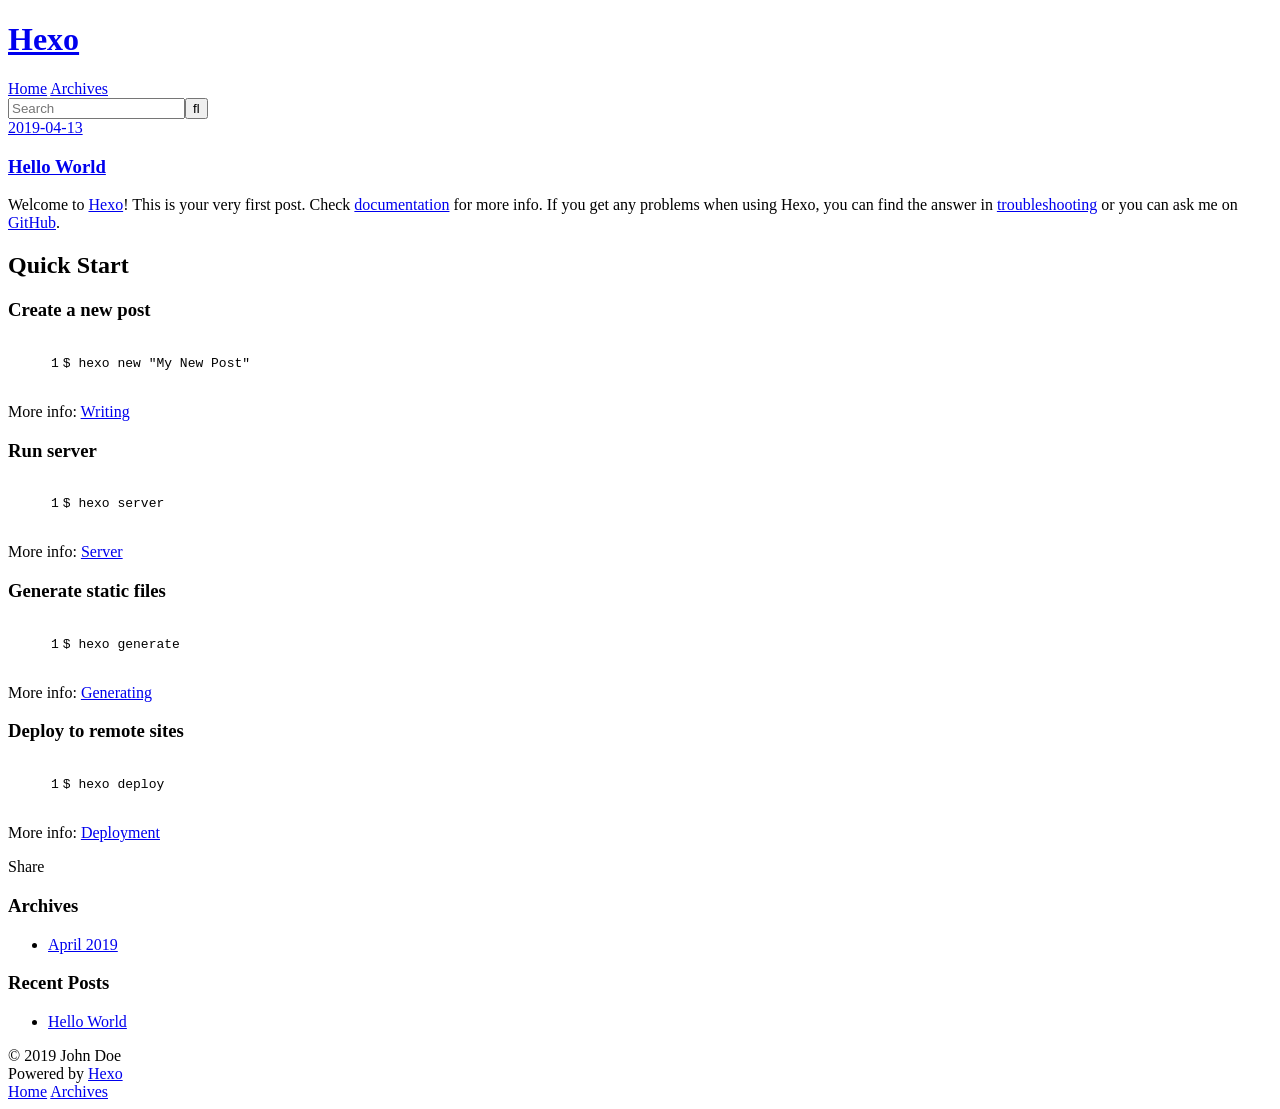
==== index.html @ 20c1badf "Site updated: 2019-04-13 21:34:54" ====
<!DOCTYPE html>
<html>
<head><meta name="generator" content="Hexo 3.8.0">
  <meta charset="utf-8">
  

  
  <title>Hexo</title>
  <meta name="viewport" content="width=device-width, initial-scale=1, maximum-scale=1">
  <meta property="og:type" content="website">
<meta property="og:title" content="Hexo">
<meta property="og:url" content="http://yoursite.com/index.html">
<meta property="og:site_name" content="Hexo">
<meta property="og:locale" content="default">
<meta name="twitter:card" content="summary">
<meta name="twitter:title" content="Hexo">
  
    <link rel="alternate" href="/atom.xml" title="Hexo" type="application/atom+xml">
  
  
    <link rel="icon" href="/favicon.png">
  
  
    <link href="//fonts.googleapis.com/css?family=Source+Code+Pro" rel="stylesheet" type="text/css">
  
  <link rel="stylesheet" href="/css/style.css">
</head>
</html>
<body>
  <div id="container">
    <div id="wrap">
      <header id="header">
  <div id="banner"></div>
  <div id="header-outer" class="outer">
    <div id="header-title" class="inner">
      <h1 id="logo-wrap">
        <a href="/" id="logo">Hexo</a>
      </h1>
      
    </div>
    <div id="header-inner" class="inner">
      <nav id="main-nav">
        <a id="main-nav-toggle" class="nav-icon"></a>
        
          <a class="main-nav-link" href="/">Home</a>
        
          <a class="main-nav-link" href="/archives">Archives</a>
        
      </nav>
      <nav id="sub-nav">
        
          <a id="nav-rss-link" class="nav-icon" href="/atom.xml" title="RSS Feed"></a>
        
        <a id="nav-search-btn" class="nav-icon" title="Search"></a>
      </nav>
      <div id="search-form-wrap">
        <form action="//google.com/search" method="get" accept-charset="UTF-8" class="search-form"><input type="search" name="q" class="search-form-input" placeholder="Search"><button type="submit" class="search-form-submit">&#xF002;</button><input type="hidden" name="sitesearch" value="http://yoursite.com"></form>
      </div>
    </div>
  </div>
</header>
      <div class="outer">
        <section id="main">
  
    <article id="post-hello-world" class="article article-type-post" itemscope itemprop="blogPost">
  <div class="article-meta">
    <a href="/2019/04/13/hello-world/" class="article-date">
  <time datetime="2019-04-13T13:15:54.197Z" itemprop="datePublished">2019-04-13</time>
</a>
    
  </div>
  <div class="article-inner">
    
    
      <header class="article-header">
        
  
    <h1 itemprop="name">
      <a class="article-title" href="/2019/04/13/hello-world/">Hello World</a>
    </h1>
  

      </header>
    
    <div class="article-entry" itemprop="articleBody">
      
        <p>Welcome to <a href="https://hexo.io/" target="_blank" rel="noopener">Hexo</a>! This is your very first post. Check <a href="https://hexo.io/docs/" target="_blank" rel="noopener">documentation</a> for more info. If you get any problems when using Hexo, you can find the answer in <a href="https://hexo.io/docs/troubleshooting.html" target="_blank" rel="noopener">troubleshooting</a> or you can ask me on <a href="https://github.com/hexojs/hexo/issues" target="_blank" rel="noopener">GitHub</a>.</p>
<h2 id="Quick-Start"><a href="#Quick-Start" class="headerlink" title="Quick Start"></a>Quick Start</h2><h3 id="Create-a-new-post"><a href="#Create-a-new-post" class="headerlink" title="Create a new post"></a>Create a new post</h3><figure class="highlight bash"><table><tr><td class="gutter"><pre><span class="line">1</span><br></pre></td><td class="code"><pre><span class="line">$ hexo new <span class="string">"My New Post"</span></span><br></pre></td></tr></table></figure>
<p>More info: <a href="https://hexo.io/docs/writing.html" target="_blank" rel="noopener">Writing</a></p>
<h3 id="Run-server"><a href="#Run-server" class="headerlink" title="Run server"></a>Run server</h3><figure class="highlight bash"><table><tr><td class="gutter"><pre><span class="line">1</span><br></pre></td><td class="code"><pre><span class="line">$ hexo server</span><br></pre></td></tr></table></figure>
<p>More info: <a href="https://hexo.io/docs/server.html" target="_blank" rel="noopener">Server</a></p>
<h3 id="Generate-static-files"><a href="#Generate-static-files" class="headerlink" title="Generate static files"></a>Generate static files</h3><figure class="highlight bash"><table><tr><td class="gutter"><pre><span class="line">1</span><br></pre></td><td class="code"><pre><span class="line">$ hexo generate</span><br></pre></td></tr></table></figure>
<p>More info: <a href="https://hexo.io/docs/generating.html" target="_blank" rel="noopener">Generating</a></p>
<h3 id="Deploy-to-remote-sites"><a href="#Deploy-to-remote-sites" class="headerlink" title="Deploy to remote sites"></a>Deploy to remote sites</h3><figure class="highlight bash"><table><tr><td class="gutter"><pre><span class="line">1</span><br></pre></td><td class="code"><pre><span class="line">$ hexo deploy</span><br></pre></td></tr></table></figure>
<p>More info: <a href="https://hexo.io/docs/deployment.html" target="_blank" rel="noopener">Deployment</a></p>

      
    </div>
    <footer class="article-footer">
      <a data-url="http://yoursite.com/2019/04/13/hello-world/" data-id="cjufj4k6a00005ovw4llmoj4f" class="article-share-link">Share</a>
      
      
    </footer>
  </div>
  
</article>


  


</section>
        
          <aside id="sidebar">
  
    

  
    

  
    
  
    
  <div class="widget-wrap">
    <h3 class="widget-title">Archives</h3>
    <div class="widget">
      <ul class="archive-list"><li class="archive-list-item"><a class="archive-list-link" href="/archives/2019/04/">April 2019</a></li></ul>
    </div>
  </div>


  
    
  <div class="widget-wrap">
    <h3 class="widget-title">Recent Posts</h3>
    <div class="widget">
      <ul>
        
          <li>
            <a href="/2019/04/13/hello-world/">Hello World</a>
          </li>
        
      </ul>
    </div>
  </div>

  
</aside>
        
      </div>
      <footer id="footer">
  
  <div class="outer">
    <div id="footer-info" class="inner">
      &copy; 2019 John Doe<br>
      Powered by <a href="http://hexo.io/" target="_blank">Hexo</a>
    </div>
  </div>
</footer>
    </div>
    <nav id="mobile-nav">
  
    <a href="/" class="mobile-nav-link">Home</a>
  
    <a href="/archives" class="mobile-nav-link">Archives</a>
  
</nav>
    

<script src="//ajax.googleapis.com/ajax/libs/jquery/2.0.3/jquery.min.js"></script>


  <link rel="stylesheet" href="/fancybox/jquery.fancybox.css">
  <script src="/fancybox/jquery.fancybox.pack.js"></script>


<script src="/js/script.js"></script>



  </div>
</body>
</html>
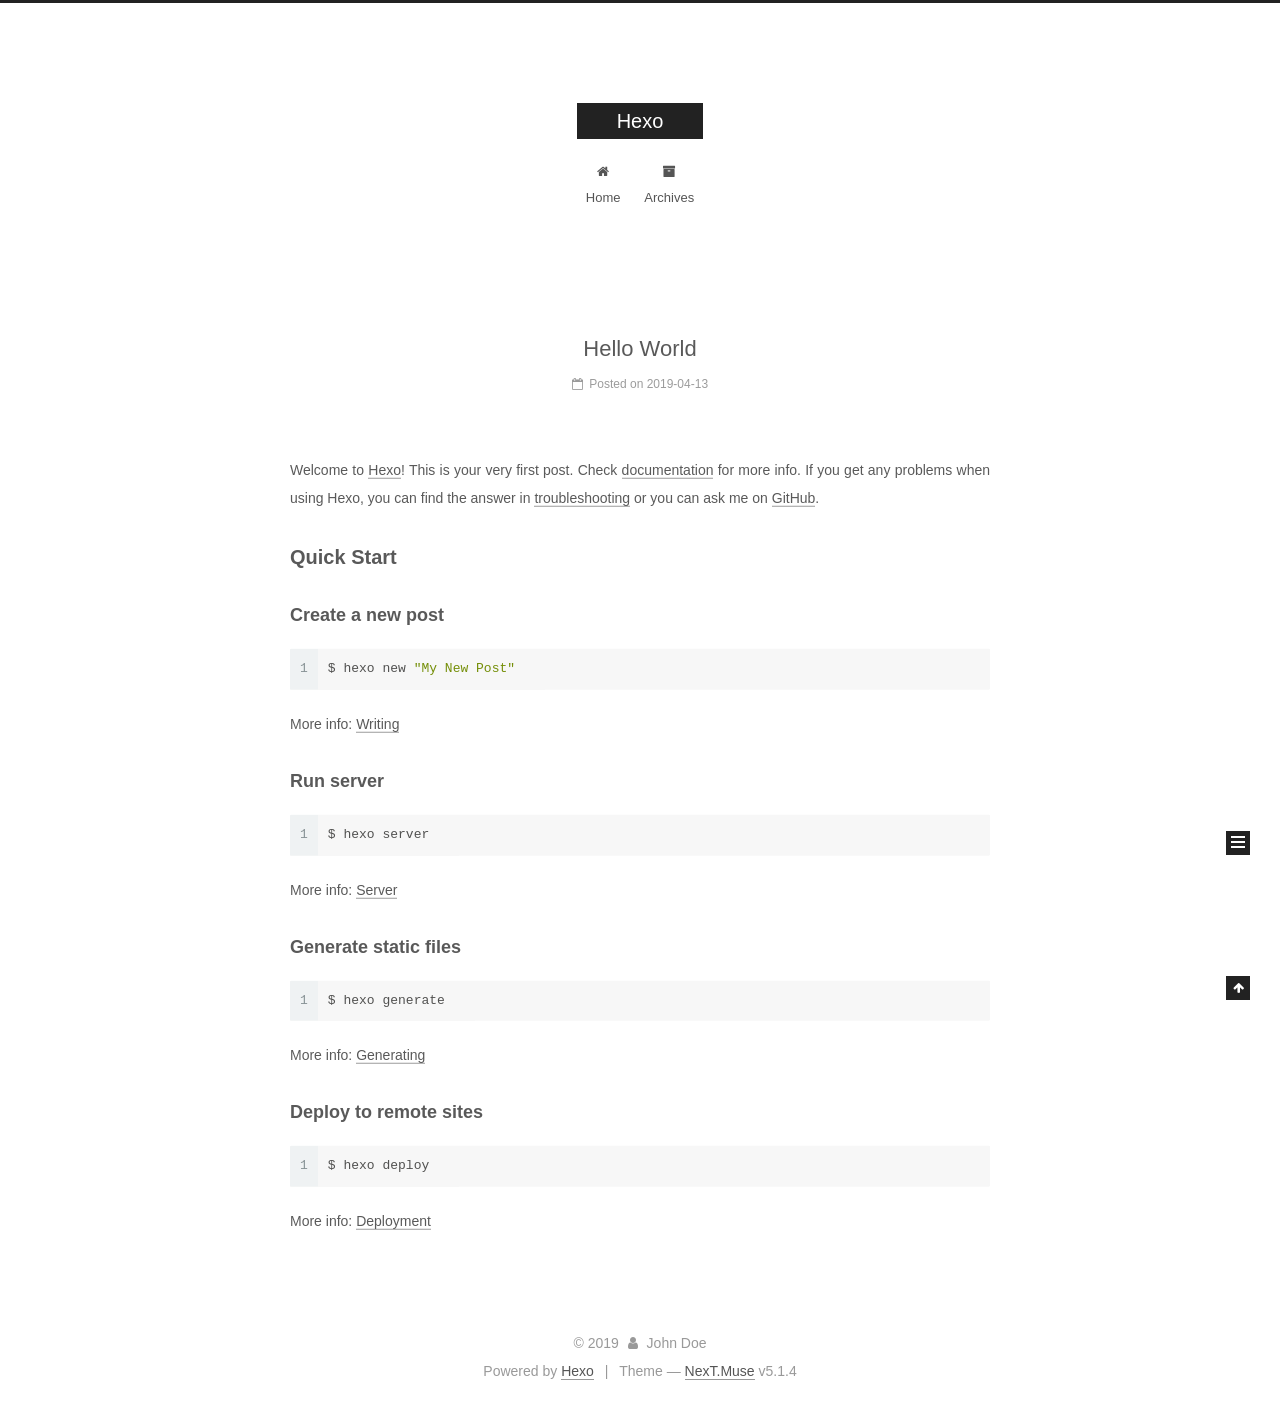
==== commit ab063e7c: "Site updated: 2019-04-13 21:38:42" ====
--- a/index.html
+++ b/index.html
@@ -1,90 +1,306 @@
 <!DOCTYPE html>
-<html>
+
+
+
+  
+
+
+<html class="theme-next muse use-motion" lang>
 <head><meta name="generator" content="Hexo 3.8.0">
-  <meta charset="utf-8">
-  
-
-  
-  <title>Hexo</title>
-  <meta name="viewport" content="width=device-width, initial-scale=1, maximum-scale=1">
-  <meta property="og:type" content="website">
+  <meta charset="UTF-8">
+<meta http-equiv="X-UA-Compatible" content="IE=edge">
+<meta name="viewport" content="width=device-width, initial-scale=1, maximum-scale=1">
+<meta name="theme-color" content="#222">
+
+
+
+
+
+
+
+
+
+<meta http-equiv="Cache-Control" content="no-transform">
+<meta http-equiv="Cache-Control" content="no-siteapp">
+
+
+
+
+
+
+
+
+
+
+
+
+
+
+
+
+  
+  
+  <link href="/lib/fancybox/source/jquery.fancybox.css?v=2.1.5" rel="stylesheet" type="text/css">
+
+
+
+
+
+
+
+<link href="/lib/font-awesome/css/font-awesome.min.css?v=4.6.2" rel="stylesheet" type="text/css">
+
+<link href="/css/main.css?v=5.1.4" rel="stylesheet" type="text/css">
+
+
+  <link rel="apple-touch-icon" sizes="180x180" href="/images/apple-touch-icon-next.png?v=5.1.4">
+
+
+  <link rel="icon" type="image/png" sizes="32x32" href="/images/favicon-32x32-next.png?v=5.1.4">
+
+
+  <link rel="icon" type="image/png" sizes="16x16" href="/images/favicon-16x16-next.png?v=5.1.4">
+
+
+  <link rel="mask-icon" href="/images/logo.svg?v=5.1.4" color="#222">
+
+
+
+
+
+  <meta name="keywords" content="Hexo, NexT">
+
+
+
+
+
+
+
+
+
+
+<meta property="og:type" content="website">
 <meta property="og:title" content="Hexo">
 <meta property="og:url" content="http://yoursite.com/index.html">
 <meta property="og:site_name" content="Hexo">
 <meta property="og:locale" content="default">
 <meta name="twitter:card" content="summary">
 <meta name="twitter:title" content="Hexo">
-  
-    <link rel="alternate" href="/atom.xml" title="Hexo" type="application/atom+xml">
-  
-  
-    <link rel="icon" href="/favicon.png">
-  
-  
-    <link href="//fonts.googleapis.com/css?family=Source+Code+Pro" rel="stylesheet" type="text/css">
-  
-  <link rel="stylesheet" href="/css/style.css">
+
+
+
+<script type="text/javascript" id="hexo.configurations">
+  var NexT = window.NexT || {};
+  var CONFIG = {
+    root: '/',
+    scheme: 'Muse',
+    version: '5.1.4',
+    sidebar: {"position":"left","display":"post","offset":12,"b2t":false,"scrollpercent":false,"onmobile":false},
+    fancybox: true,
+    tabs: true,
+    motion: {"enable":true,"async":false,"transition":{"post_block":"fadeIn","post_header":"slideDownIn","post_body":"slideDownIn","coll_header":"slideLeftIn","sidebar":"slideUpIn"}},
+    duoshuo: {
+      userId: '0',
+      author: 'Author'
+    },
+    algolia: {
+      applicationID: '',
+      apiKey: '',
+      indexName: '',
+      hits: {"per_page":10},
+      labels: {"input_placeholder":"Search for Posts","hits_empty":"We didn't find any results for the search: ${query}","hits_stats":"${hits} results found in ${time} ms"}
+    }
+  };
+</script>
+
+
+
+  <link rel="canonical" href="http://yoursite.com/">
+
+
+
+
+
+  <title>Hexo</title>
+  
+
+
+
+
+
+
+
+
 </head>
-</html>
-<body>
-  <div id="container">
-    <div id="wrap">
-      <header id="header">
-  <div id="banner"></div>
-  <div id="header-outer" class="outer">
-    <div id="header-title" class="inner">
-      <h1 id="logo-wrap">
-        <a href="/" id="logo">Hexo</a>
-      </h1>
-      
+
+<body itemscope itemtype="http://schema.org/WebPage" lang="default">
+
+  
+  
+    
+  
+
+  <div class="container sidebar-position-left 
+  page-home">
+    <div class="headband"></div>
+
+    <header id="header" class="header" itemscope itemtype="http://schema.org/WPHeader">
+      <div class="header-inner"><div class="site-brand-wrapper">
+  <div class="site-meta ">
+    
+
+    <div class="custom-logo-site-title">
+      <a href="/" class="brand" rel="start">
+        <span class="logo-line-before"><i></i></span>
+        <span class="site-title">Hexo</span>
+        <span class="logo-line-after"><i></i></span>
+      </a>
     </div>
-    <div id="header-inner" class="inner">
-      <nav id="main-nav">
-        <a id="main-nav-toggle" class="nav-icon"></a>
-        
-          <a class="main-nav-link" href="/">Home</a>
-        
-          <a class="main-nav-link" href="/archives">Archives</a>
-        
-      </nav>
-      <nav id="sub-nav">
-        
-          <a id="nav-rss-link" class="nav-icon" href="/atom.xml" title="RSS Feed"></a>
-        
-        <a id="nav-search-btn" class="nav-icon" title="Search"></a>
-      </nav>
-      <div id="search-form-wrap">
-        <form action="//google.com/search" method="get" accept-charset="UTF-8" class="search-form"><input type="search" name="q" class="search-form-input" placeholder="Search"><button type="submit" class="search-form-submit">&#xF002;</button><input type="hidden" name="sitesearch" value="http://yoursite.com"></form>
-      </div>
-    </div>
+      
+        <p class="site-subtitle"></p>
+      
   </div>
-</header>
-      <div class="outer">
-        <section id="main">
-  
-    <article id="post-hello-world" class="article article-type-post" itemscope itemprop="blogPost">
-  <div class="article-meta">
-    <a href="/2019/04/13/hello-world/" class="article-date">
-  <time datetime="2019-04-13T13:15:54.197Z" itemprop="datePublished">2019-04-13</time>
-</a>
-    
+
+  <div class="site-nav-toggle">
+    <button>
+      <span class="btn-bar"></span>
+      <span class="btn-bar"></span>
+      <span class="btn-bar"></span>
+    </button>
   </div>
-  <div class="article-inner">
-    
-    
-      <header class="article-header">
-        
-  
-    <h1 itemprop="name">
-      <a class="article-title" href="/2019/04/13/hello-world/">Hello World</a>
-    </h1>
-  
-
+</div>
+
+<nav class="site-nav">
+  
+
+  
+    <ul id="menu" class="menu">
+      
+        
+        <li class="menu-item menu-item-home">
+          <a href="/" rel="section">
+            
+              <i class="menu-item-icon fa fa-fw fa-home"></i> <br>
+            
+            Home
+          </a>
+        </li>
+      
+        
+        <li class="menu-item menu-item-archives">
+          <a href="/archives/" rel="section">
+            
+              <i class="menu-item-icon fa fa-fw fa-archive"></i> <br>
+            
+            Archives
+          </a>
+        </li>
+      
+
+      
+    </ul>
+  
+
+  
+</nav>
+
+
+
+ </div>
+    </header>
+
+    <main id="main" class="main">
+      <div class="main-inner">
+        <div class="content-wrap">
+          <div id="content" class="content">
+            
+  <section id="posts" class="posts-expand">
+    
+      
+
+  
+
+  
+  
+  
+
+  <article class="post post-type-normal" itemscope itemtype="http://schema.org/Article">
+  
+  
+  
+  <div class="post-block">
+    <link itemprop="mainEntityOfPage" href="http://yoursite.com/2019/04/13/hello-world/">
+
+    <span hidden itemprop="author" itemscope itemtype="http://schema.org/Person">
+      <meta itemprop="name" content="John Doe">
+      <meta itemprop="description" content>
+      <meta itemprop="image" content="/images/avatar.gif">
+    </span>
+
+    <span hidden itemprop="publisher" itemscope itemtype="http://schema.org/Organization">
+      <meta itemprop="name" content="Hexo">
+    </span>
+
+    
+      <header class="post-header">
+
+        
+        
+          <h1 class="post-title" itemprop="name headline">
+                
+                <a class="post-title-link" href="/2019/04/13/hello-world/" itemprop="url">Hello World</a></h1>
+        
+
+        <div class="post-meta">
+          <span class="post-time">
+            
+              <span class="post-meta-item-icon">
+                <i class="fa fa-calendar-o"></i>
+              </span>
+              
+                <span class="post-meta-item-text">Posted on</span>
+              
+              <time title="Post created" itemprop="dateCreated datePublished" datetime="2019-04-13T21:15:54+08:00">
+                2019-04-13
+              </time>
+            
+
+            
+
+            
+          </span>
+
+          
+
+          
+            
+          
+
+          
+          
+
+          
+
+          
+
+          
+
+        </div>
       </header>
     
-    <div class="article-entry" itemprop="articleBody">
-      
-        <p>Welcome to <a href="https://hexo.io/" target="_blank" rel="noopener">Hexo</a>! This is your very first post. Check <a href="https://hexo.io/docs/" target="_blank" rel="noopener">documentation</a> for more info. If you get any problems when using Hexo, you can find the answer in <a href="https://hexo.io/docs/troubleshooting.html" target="_blank" rel="noopener">troubleshooting</a> or you can ask me on <a href="https://github.com/hexojs/hexo/issues" target="_blank" rel="noopener">GitHub</a>.</p>
+
+    
+    
+    
+    <div class="post-body" itemprop="articleBody">
+
+      
+      
+
+      
+        
+          
+            <p>Welcome to <a href="https://hexo.io/" target="_blank" rel="noopener">Hexo</a>! This is your very first post. Check <a href="https://hexo.io/docs/" target="_blank" rel="noopener">documentation</a> for more info. If you get any problems when using Hexo, you can find the answer in <a href="https://hexo.io/docs/troubleshooting.html" target="_blank" rel="noopener">troubleshooting</a> or you can ask me on <a href="https://github.com/hexojs/hexo/issues" target="_blank" rel="noopener">GitHub</a>.</p>
 <h2 id="Quick-Start"><a href="#Quick-Start" class="headerlink" title="Quick Start"></a>Quick Start</h2><h3 id="Create-a-new-post"><a href="#Create-a-new-post" class="headerlink" title="Create a new post"></a>Create a new post</h3><figure class="highlight bash"><table><tr><td class="gutter"><pre><span class="line">1</span><br></pre></td><td class="code"><pre><span class="line">$ hexo new <span class="string">"My New Post"</span></span><br></pre></td></tr></table></figure>
 <p>More info: <a href="https://hexo.io/docs/writing.html" target="_blank" rel="noopener">Writing</a></p>
 <h3 id="Run-server"><a href="#Run-server" class="headerlink" title="Run server"></a>Run server</h3><figure class="highlight bash"><table><tr><td class="gutter"><pre><span class="line">1</span><br></pre></td><td class="code"><pre><span class="line">$ hexo server</span><br></pre></td></tr></table></figure>
@@ -94,91 +310,307 @@
 <h3 id="Deploy-to-remote-sites"><a href="#Deploy-to-remote-sites" class="headerlink" title="Deploy to remote sites"></a>Deploy to remote sites</h3><figure class="highlight bash"><table><tr><td class="gutter"><pre><span class="line">1</span><br></pre></td><td class="code"><pre><span class="line">$ hexo deploy</span><br></pre></td></tr></table></figure>
 <p>More info: <a href="https://hexo.io/docs/deployment.html" target="_blank" rel="noopener">Deployment</a></p>
 
+          
+        
       
     </div>
-    <footer class="article-footer">
-      <a data-url="http://yoursite.com/2019/04/13/hello-world/" data-id="cjufj4k6a00005ovw4llmoj4f" class="article-share-link">Share</a>
-      
+    
+    
+    
+
+    
+
+    
+
+    
+
+    <footer class="post-footer">
+      
+
+      
+
+      
+
+      
+      
+        <div class="post-eof"></div>
       
     </footer>
   </div>
   
-</article>
-
-
-  
-
-
-</section>
-        
-          <aside id="sidebar">
-  
-    
-
-  
-    
-
-  
-    
-  
-    
-  <div class="widget-wrap">
-    <h3 class="widget-title">Archives</h3>
-    <div class="widget">
-      <ul class="archive-list"><li class="archive-list-item"><a class="archive-list-link" href="/archives/2019/04/">April 2019</a></li></ul>
+  
+  
+  </article>
+
+
+    
+  </section>
+
+  
+
+
+          </div>
+          
+
+
+          
+
+        </div>
+        
+          
+  
+  <div class="sidebar-toggle">
+    <div class="sidebar-toggle-line-wrap">
+      <span class="sidebar-toggle-line sidebar-toggle-line-first"></span>
+      <span class="sidebar-toggle-line sidebar-toggle-line-middle"></span>
+      <span class="sidebar-toggle-line sidebar-toggle-line-last"></span>
     </div>
   </div>
 
-
-  
-    
-  <div class="widget-wrap">
-    <h3 class="widget-title">Recent Posts</h3>
-    <div class="widget">
-      <ul>
-        
-          <li>
-            <a href="/2019/04/13/hello-world/">Hello World</a>
-          </li>
-        
-      </ul>
+  <aside id="sidebar" class="sidebar">
+    
+    <div class="sidebar-inner">
+
+      
+
+      
+
+      <section class="site-overview-wrap sidebar-panel sidebar-panel-active">
+        <div class="site-overview">
+          <div class="site-author motion-element" itemprop="author" itemscope itemtype="http://schema.org/Person">
+            
+              <p class="site-author-name" itemprop="name">John Doe</p>
+              <p class="site-description motion-element" itemprop="description"></p>
+          </div>
+
+          <nav class="site-state motion-element">
+
+            
+              <div class="site-state-item site-state-posts">
+              
+                <a href="/archives/">
+              
+                  <span class="site-state-item-count">1</span>
+                  <span class="site-state-item-name">posts</span>
+                </a>
+              </div>
+            
+
+            
+
+            
+
+          </nav>
+
+          
+
+          
+
+          
+          
+
+          
+          
+
+          
+
+        </div>
+      </section>
+
+      
+
+      
+
     </div>
+  </aside>
+
+
+        
+      </div>
+    </main>
+
+    <footer id="footer" class="footer">
+      <div class="footer-inner">
+        <div class="copyright">&copy; <span itemprop="copyrightYear">2019</span>
+  <span class="with-love">
+    <i class="fa fa-user"></i>
+  </span>
+  <span class="author" itemprop="copyrightHolder">John Doe</span>
+
+  
+</div>
+
+
+  <div class="powered-by">Powered by <a class="theme-link" target="_blank" href="https://hexo.io">Hexo</a></div>
+
+
+
+  <span class="post-meta-divider">|</span>
+
+
+
+  <div class="theme-info">Theme &mdash; <a class="theme-link" target="_blank" href="https://github.com/iissnan/hexo-theme-next">NexT.Muse</a> v5.1.4</div>
+
+
+
+
+        
+
+
+
+
+
+
+
+        
+      </div>
+    </footer>
+
+    
+      <div class="back-to-top">
+        <i class="fa fa-arrow-up"></i>
+        
+      </div>
+    
+
+    
+
   </div>
 
   
-</aside>
-        
-      </div>
-      <footer id="footer">
-  
-  <div class="outer">
-    <div id="footer-info" class="inner">
-      &copy; 2019 John Doe<br>
-      Powered by <a href="http://hexo.io/" target="_blank">Hexo</a>
-    </div>
-  </div>
-</footer>
-    </div>
-    <nav id="mobile-nav">
-  
-    <a href="/" class="mobile-nav-link">Home</a>
-  
-    <a href="/archives" class="mobile-nav-link">Archives</a>
-  
-</nav>
-    
-
-<script src="//ajax.googleapis.com/ajax/libs/jquery/2.0.3/jquery.min.js"></script>
-
-
-  <link rel="stylesheet" href="/fancybox/jquery.fancybox.css">
-  <script src="/fancybox/jquery.fancybox.pack.js"></script>
-
-
-<script src="/js/script.js"></script>
-
-
-
-  </div>
+
+<script type="text/javascript">
+  if (Object.prototype.toString.call(window.Promise) !== '[object Function]') {
+    window.Promise = null;
+  }
+</script>
+
+
+
+
+
+
+
+
+
+  
+
+
+
+
+
+
+
+
+
+
+
+
+  
+  
+    <script type="text/javascript" src="/lib/jquery/index.js?v=2.1.3"></script>
+  
+
+  
+  
+    <script type="text/javascript" src="/lib/fastclick/lib/fastclick.min.js?v=1.0.6"></script>
+  
+
+  
+  
+    <script type="text/javascript" src="/lib/jquery_lazyload/jquery.lazyload.js?v=1.9.7"></script>
+  
+
+  
+  
+    <script type="text/javascript" src="/lib/velocity/velocity.min.js?v=1.2.1"></script>
+  
+
+  
+  
+    <script type="text/javascript" src="/lib/velocity/velocity.ui.min.js?v=1.2.1"></script>
+  
+
+  
+  
+    <script type="text/javascript" src="/lib/fancybox/source/jquery.fancybox.pack.js?v=2.1.5"></script>
+  
+
+
+  
+
+
+  <script type="text/javascript" src="/js/src/utils.js?v=5.1.4"></script>
+
+  <script type="text/javascript" src="/js/src/motion.js?v=5.1.4"></script>
+
+
+
+  
+  
+
+  
+
+  
+
+
+  <script type="text/javascript" src="/js/src/bootstrap.js?v=5.1.4"></script>
+
+
+
+  
+
+
+  
+
+
+
+
+	
+
+
+
+
+
+  
+
+
+
+
+
+  
+
+
+
+
+
+
+
+
+
+
+
+
+  
+
+
+
+
+
+  
+
+  
+
+  
+
+  
+  
+
+  
+
+  
+
+  
+
 </body>
-</html>+</html>
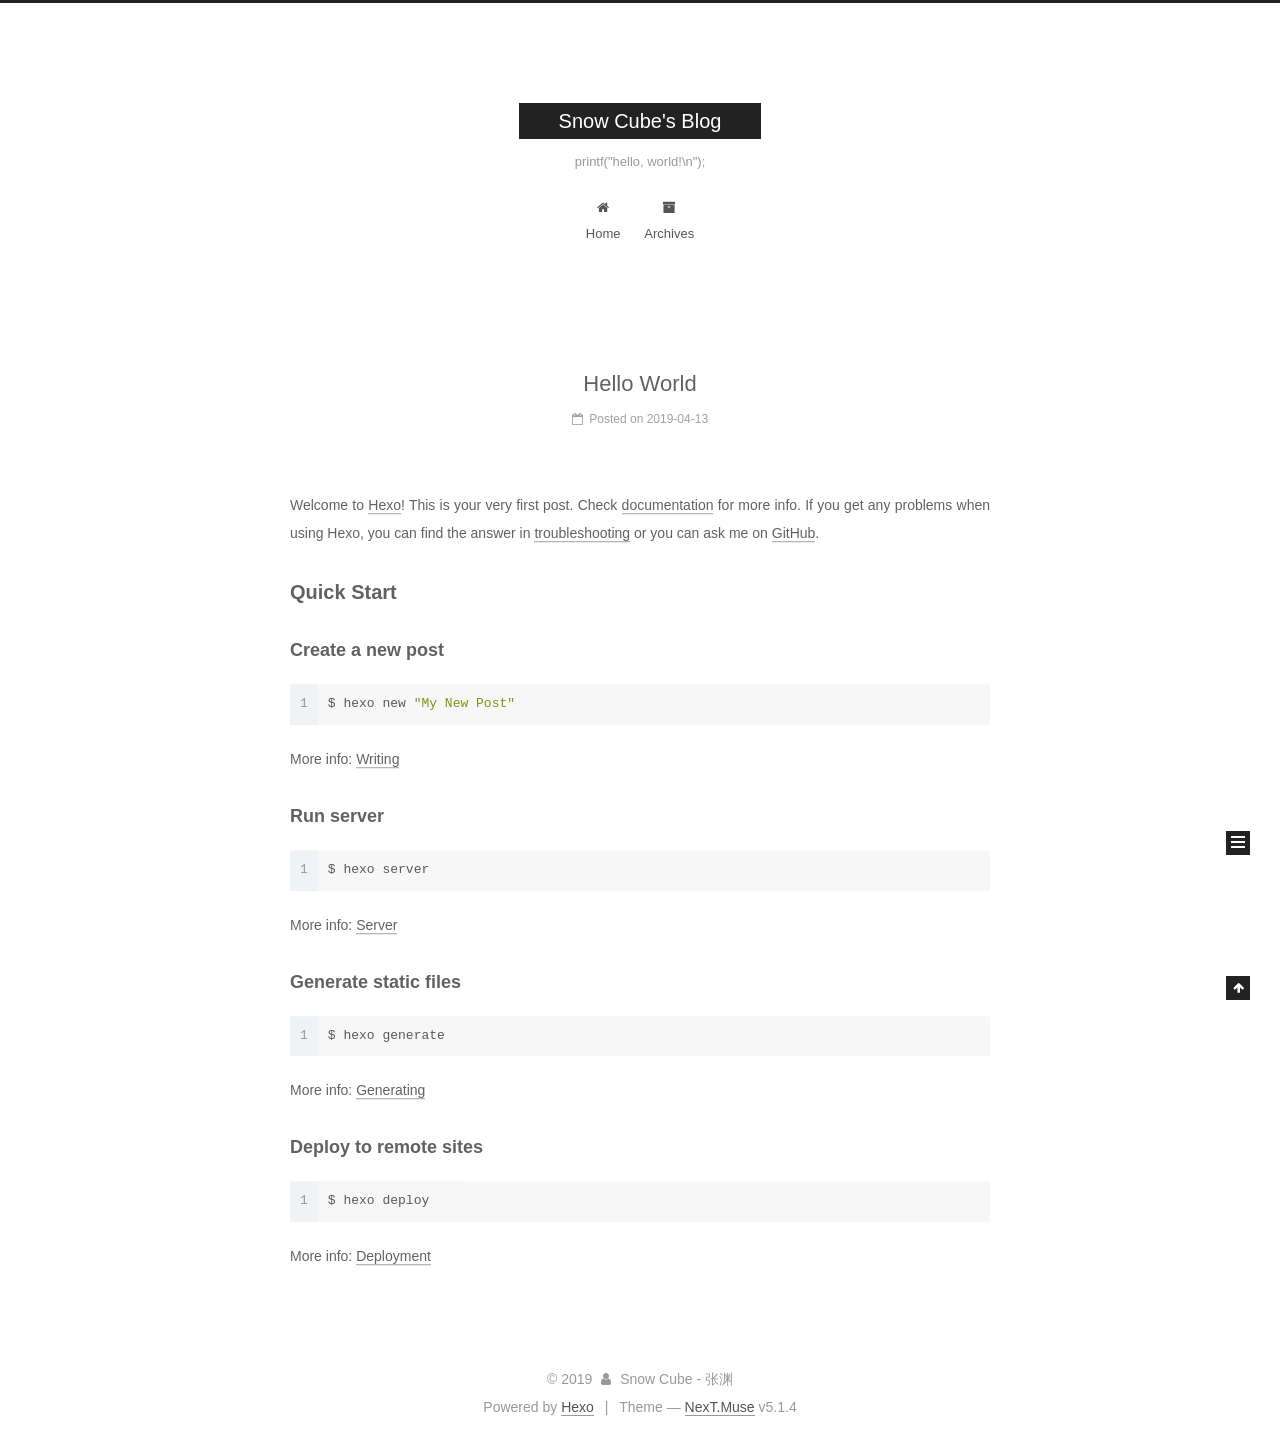
==== commit 91c5963a: "Site updated: 2019-04-13 21:48:13" ====
--- a/index.html
+++ b/index.html
@@ -5,7 +5,7 @@
   
 
 
-<html class="theme-next muse use-motion" lang>
+<html class="theme-next muse use-motion" lang="zh-CN">
 <head><meta name="generator" content="Hexo 3.8.0">
   <meta charset="UTF-8">
 <meta http-equiv="X-UA-Compatible" content="IE=edge">
@@ -79,13 +79,16 @@
 
 
 
+<meta name="description" content="这个人很懒，什么都没有留下！！">
 <meta property="og:type" content="website">
-<meta property="og:title" content="Hexo">
+<meta property="og:title" content="Snow Cube&#39;s Blog">
 <meta property="og:url" content="http://yoursite.com/index.html">
-<meta property="og:site_name" content="Hexo">
-<meta property="og:locale" content="default">
+<meta property="og:site_name" content="Snow Cube&#39;s Blog">
+<meta property="og:description" content="这个人很懒，什么都没有留下！！">
+<meta property="og:locale" content="zh-CN">
 <meta name="twitter:card" content="summary">
-<meta name="twitter:title" content="Hexo">
+<meta name="twitter:title" content="Snow Cube&#39;s Blog">
+<meta name="twitter:description" content="这个人很懒，什么都没有留下！！">
 
 
 
@@ -121,7 +124,7 @@
 
 
 
-  <title>Hexo</title>
+  <title>Snow Cube's Blog</title>
   
 
 
@@ -133,7 +136,7 @@
 
 </head>
 
-<body itemscope itemtype="http://schema.org/WebPage" lang="default">
+<body itemscope itemtype="http://schema.org/WebPage" lang="zh-CN">
 
   
   
@@ -152,12 +155,12 @@
     <div class="custom-logo-site-title">
       <a href="/" class="brand" rel="start">
         <span class="logo-line-before"><i></i></span>
-        <span class="site-title">Hexo</span>
+        <span class="site-title">Snow Cube's Blog</span>
         <span class="logo-line-after"><i></i></span>
       </a>
     </div>
       
-        <p class="site-subtitle"></p>
+        <p class="site-subtitle">printf("hello, world!\n");</p>
       
   </div>
 
@@ -232,13 +235,13 @@
     <link itemprop="mainEntityOfPage" href="http://yoursite.com/2019/04/13/hello-world/">
 
     <span hidden itemprop="author" itemscope itemtype="http://schema.org/Person">
-      <meta itemprop="name" content="John Doe">
+      <meta itemprop="name" content="Snow Cube - 张渊">
       <meta itemprop="description" content>
       <meta itemprop="image" content="/images/avatar.gif">
     </span>
 
     <span hidden itemprop="publisher" itemscope itemtype="http://schema.org/Organization">
-      <meta itemprop="name" content="Hexo">
+      <meta itemprop="name" content="Snow Cube's Blog">
     </span>
 
     
@@ -379,8 +382,8 @@
         <div class="site-overview">
           <div class="site-author motion-element" itemprop="author" itemscope itemtype="http://schema.org/Person">
             
-              <p class="site-author-name" itemprop="name">John Doe</p>
-              <p class="site-description motion-element" itemprop="description"></p>
+              <p class="site-author-name" itemprop="name">Snow Cube - 张渊</p>
+              <p class="site-description motion-element" itemprop="description">这个人很懒，什么都没有留下！！</p>
           </div>
 
           <nav class="site-state motion-element">
@@ -435,7 +438,7 @@
   <span class="with-love">
     <i class="fa fa-user"></i>
   </span>
-  <span class="author" itemprop="copyrightHolder">John Doe</span>
+  <span class="author" itemprop="copyrightHolder">Snow Cube - 张渊</span>
 
   
 </div>
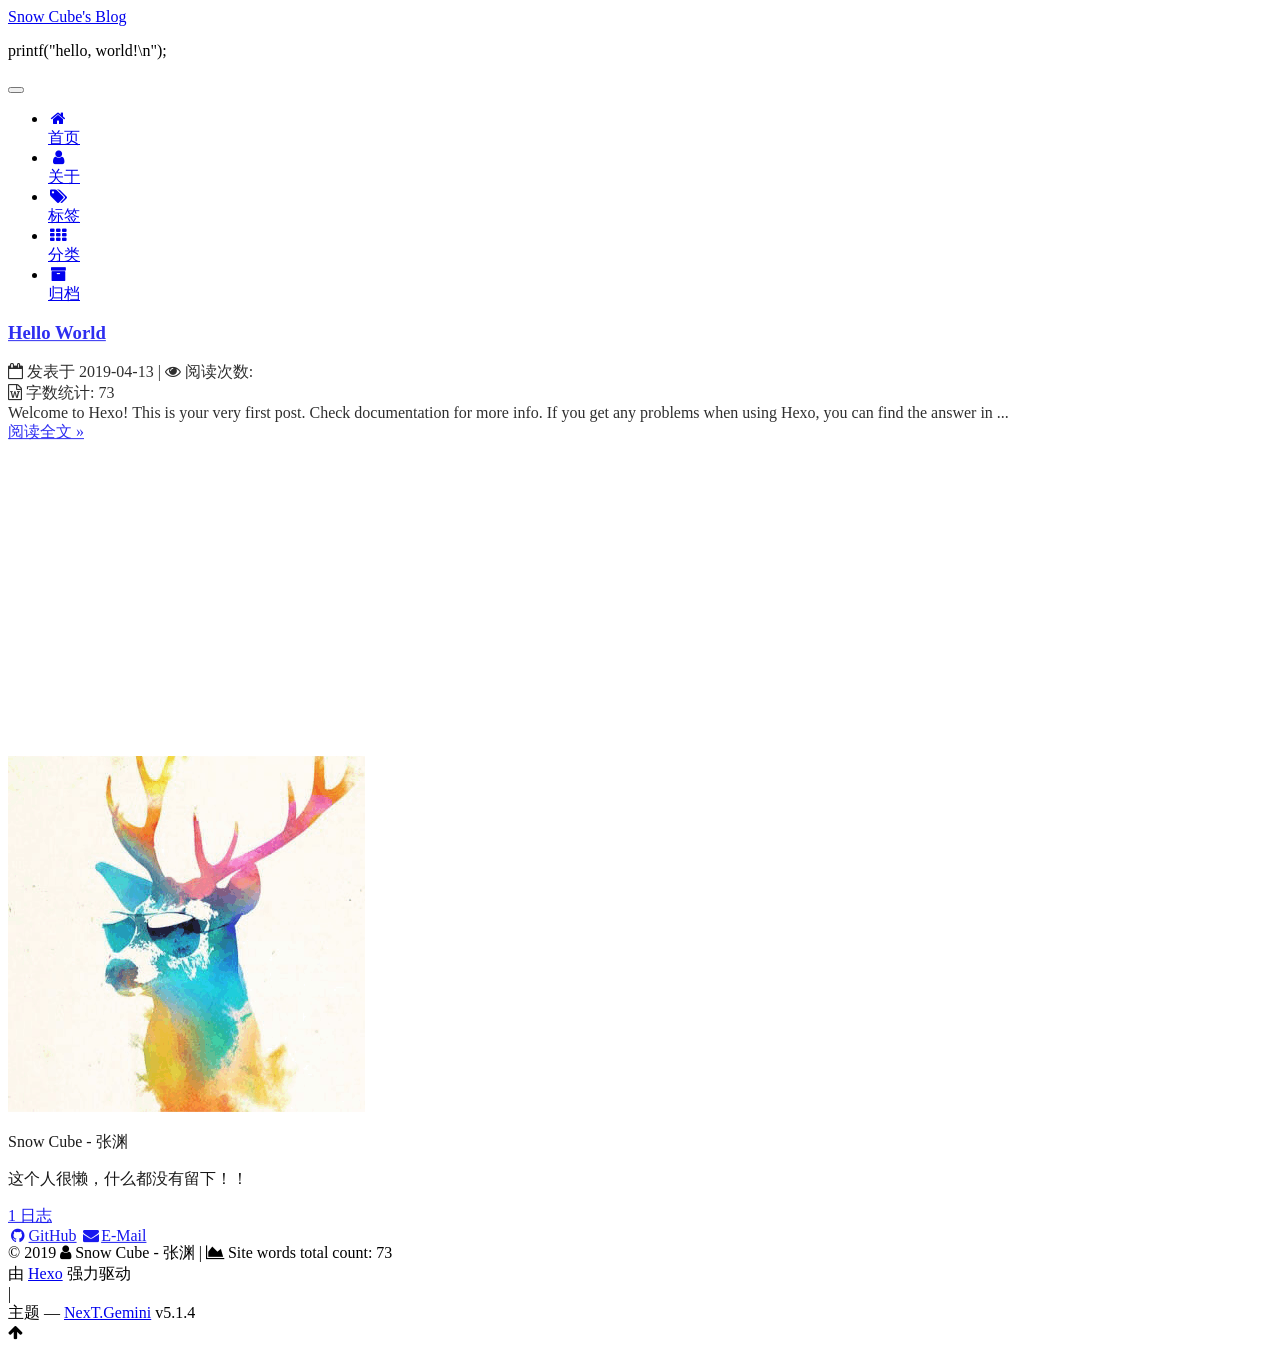
==== commit 4db33459: "Site updated: 2019-04-13 23:07:43" ====
--- a/index.html
+++ b/index.html
@@ -5,7 +5,7 @@
   
 
 
-<html class="theme-next muse use-motion" lang="zh-CN">
+<html class="theme-next gemini use-motion" lang="zh-Hans">
 <head><meta name="generator" content="Hexo 3.8.0">
   <meta charset="UTF-8">
 <meta http-equiv="X-UA-Compatible" content="IE=edge">
@@ -85,7 +85,7 @@
 <meta property="og:url" content="http://yoursite.com/index.html">
 <meta property="og:site_name" content="Snow Cube&#39;s Blog">
 <meta property="og:description" content="这个人很懒，什么都没有留下！！">
-<meta property="og:locale" content="zh-CN">
+<meta property="og:locale" content="zh-Hans">
 <meta name="twitter:card" content="summary">
 <meta name="twitter:title" content="Snow Cube&#39;s Blog">
 <meta name="twitter:description" content="这个人很懒，什么都没有留下！！">
@@ -96,7 +96,7 @@
   var NexT = window.NexT || {};
   var CONFIG = {
     root: '/',
-    scheme: 'Muse',
+    scheme: 'Gemini',
     version: '5.1.4',
     sidebar: {"position":"left","display":"post","offset":12,"b2t":false,"scrollpercent":false,"onmobile":false},
     fancybox: true,
@@ -104,7 +104,7 @@
     motion: {"enable":true,"async":false,"transition":{"post_block":"fadeIn","post_header":"slideDownIn","post_body":"slideDownIn","coll_header":"slideLeftIn","sidebar":"slideUpIn"}},
     duoshuo: {
       userId: '0',
-      author: 'Author'
+      author: '博主'
     },
     algolia: {
       applicationID: '',
@@ -136,7 +136,7 @@
 
 </head>
 
-<body itemscope itemtype="http://schema.org/WebPage" lang="zh-CN">
+<body itemscope itemtype="http://schema.org/WebPage" lang="zh-Hans">
 
   
   
@@ -185,17 +185,47 @@
             
               <i class="menu-item-icon fa fa-fw fa-home"></i> <br>
             
-            Home
+            首页
           </a>
         </li>
       
         
+        <li class="menu-item menu-item-about">
+          <a href="/about/" rel="section">
+            
+              <i class="menu-item-icon fa fa-fw fa-user"></i> <br>
+            
+            关于
+          </a>
+        </li>
+      
+        
+        <li class="menu-item menu-item-tags">
+          <a href="/tags/" rel="section">
+            
+              <i class="menu-item-icon fa fa-fw fa-tags"></i> <br>
+            
+            标签
+          </a>
+        </li>
+      
+        
+        <li class="menu-item menu-item-categories">
+          <a href="/categories/" rel="section">
+            
+              <i class="menu-item-icon fa fa-fw fa-th"></i> <br>
+            
+            分类
+          </a>
+        </li>
+      
+        
         <li class="menu-item menu-item-archives">
           <a href="/archives/" rel="section">
             
               <i class="menu-item-icon fa fa-fw fa-archive"></i> <br>
             
-            Archives
+            归档
           </a>
         </li>
       
@@ -237,7 +267,7 @@
     <span hidden itemprop="author" itemscope itemtype="http://schema.org/Person">
       <meta itemprop="name" content="Snow Cube - 张渊">
       <meta itemprop="description" content>
-      <meta itemprop="image" content="/images/avatar.gif">
+      <meta itemprop="image" content="/images/icon.gif">
     </span>
 
     <span hidden itemprop="publisher" itemscope itemtype="http://schema.org/Organization">
@@ -261,9 +291,9 @@
                 <i class="fa fa-calendar-o"></i>
               </span>
               
-                <span class="post-meta-item-text">Posted on</span>
+                <span class="post-meta-item-text">发表于</span>
               
-              <time title="Post created" itemprop="dateCreated datePublished" datetime="2019-04-13T21:15:54+08:00">
+              <time title="创建于" itemprop="dateCreated datePublished" datetime="2019-04-13T21:15:54+08:00">
                 2019-04-13
               </time>
             
@@ -281,9 +311,39 @@
 
           
           
-
-          
-
+             <span id="/2019/04/13/hello-world/" class="leancloud_visitors" data-flag-title="Hello World">
+               <span class="post-meta-divider">|</span>
+               <span class="post-meta-item-icon">
+                 <i class="fa fa-eye"></i>
+               </span>
+               
+                 <span class="post-meta-item-text">阅读次数&#58;</span>
+               
+                 <span class="leancloud-visitors-count"></span>
+             </span>
+          
+
+          
+
+          
+            <div class="post-wordcount">
+              
+                
+                <span class="post-meta-item-icon">
+                  <i class="fa fa-file-word-o"></i>
+                </span>
+                
+                  <span class="post-meta-item-text">字数统计&#58;</span>
+                
+                <span title="字数统计">
+                  73
+                </span>
+              
+
+              
+
+              
+            </div>
           
 
           
@@ -303,17 +363,15 @@
       
         
           
-            <p>Welcome to <a href="https://hexo.io/" target="_blank" rel="noopener">Hexo</a>! This is your very first post. Check <a href="https://hexo.io/docs/" target="_blank" rel="noopener">documentation</a> for more info. If you get any problems when using Hexo, you can find the answer in <a href="https://hexo.io/docs/troubleshooting.html" target="_blank" rel="noopener">troubleshooting</a> or you can ask me on <a href="https://github.com/hexojs/hexo/issues" target="_blank" rel="noopener">GitHub</a>.</p>
-<h2 id="Quick-Start"><a href="#Quick-Start" class="headerlink" title="Quick Start"></a>Quick Start</h2><h3 id="Create-a-new-post"><a href="#Create-a-new-post" class="headerlink" title="Create a new post"></a>Create a new post</h3><figure class="highlight bash"><table><tr><td class="gutter"><pre><span class="line">1</span><br></pre></td><td class="code"><pre><span class="line">$ hexo new <span class="string">"My New Post"</span></span><br></pre></td></tr></table></figure>
-<p>More info: <a href="https://hexo.io/docs/writing.html" target="_blank" rel="noopener">Writing</a></p>
-<h3 id="Run-server"><a href="#Run-server" class="headerlink" title="Run server"></a>Run server</h3><figure class="highlight bash"><table><tr><td class="gutter"><pre><span class="line">1</span><br></pre></td><td class="code"><pre><span class="line">$ hexo server</span><br></pre></td></tr></table></figure>
-<p>More info: <a href="https://hexo.io/docs/server.html" target="_blank" rel="noopener">Server</a></p>
-<h3 id="Generate-static-files"><a href="#Generate-static-files" class="headerlink" title="Generate static files"></a>Generate static files</h3><figure class="highlight bash"><table><tr><td class="gutter"><pre><span class="line">1</span><br></pre></td><td class="code"><pre><span class="line">$ hexo generate</span><br></pre></td></tr></table></figure>
-<p>More info: <a href="https://hexo.io/docs/generating.html" target="_blank" rel="noopener">Generating</a></p>
-<h3 id="Deploy-to-remote-sites"><a href="#Deploy-to-remote-sites" class="headerlink" title="Deploy to remote sites"></a>Deploy to remote sites</h3><figure class="highlight bash"><table><tr><td class="gutter"><pre><span class="line">1</span><br></pre></td><td class="code"><pre><span class="line">$ hexo deploy</span><br></pre></td></tr></table></figure>
-<p>More info: <a href="https://hexo.io/docs/deployment.html" target="_blank" rel="noopener">Deployment</a></p>
-
-          
+          Welcome to Hexo! This is your very first post. Check documentation for more info. If you get any problems when using Hexo, you can find the answer in 
+          ...
+          <!--noindex-->
+          <div class="post-button text-center">
+            <a class="btn" href="/2019/04/13/hello-world/#more" rel="contents">
+              阅读全文 &raquo;
+            </a>
+          </div>
+          <!--/noindex-->
         
       
     </div>
@@ -382,6 +440,8 @@
         <div class="site-overview">
           <div class="site-author motion-element" itemprop="author" itemscope itemtype="http://schema.org/Person">
             
+              <img class="site-author-image" itemprop="image" src="/images/icon.gif" alt="Snow Cube - 张渊">
+            
               <p class="site-author-name" itemprop="name">Snow Cube - 张渊</p>
               <p class="site-description motion-element" itemprop="description">这个人很懒，什么都没有留下！！</p>
           </div>
@@ -394,7 +454,7 @@
                 <a href="/archives/">
               
                   <span class="site-state-item-count">1</span>
-                  <span class="site-state-item-name">posts</span>
+                  <span class="site-state-item-name">日志</span>
                 </a>
               </div>
             
@@ -407,6 +467,22 @@
 
           
 
+          
+            <div class="links-of-author motion-element">
+                
+                  <span class="links-of-author-item">
+                    <a href="https://github.com/snow-cube" target="_blank" title="GitHub">
+                      
+                        <i class="fa fa-fw fa-github"></i>GitHub</a>
+                  </span>
+                
+                  <span class="links-of-author-item">
+                    <a href="mailto:snow.cube@outlook.com" target="_blank" title="E-Mail">
+                      
+                        <i class="fa fa-fw fa-envelope"></i>E-Mail</a>
+                  </span>
+                
+            </div>
           
 
           
@@ -441,10 +517,19 @@
   <span class="author" itemprop="copyrightHolder">Snow Cube - 张渊</span>
 
   
+    <span class="post-meta-divider">|</span>
+    <span class="post-meta-item-icon">
+      <i class="fa fa-area-chart"></i>
+    </span>
+    
+      <span class="post-meta-item-text">Site words total count&#58;</span>
+    
+    <span title="Site words total count">73</span>
+  
 </div>
 
 
-  <div class="powered-by">Powered by <a class="theme-link" target="_blank" href="https://hexo.io">Hexo</a></div>
+  <div class="powered-by">由 <a class="theme-link" target="_blank" href="https://hexo.io">Hexo</a> 强力驱动</div>
 
 
 
@@ -452,7 +537,7 @@
 
 
 
-  <div class="theme-info">Theme &mdash; <a class="theme-link" target="_blank" href="https://github.com/iissnan/hexo-theme-next">NexT.Muse</a> v5.1.4</div>
+  <div class="theme-info">主题 &mdash; <a class="theme-link" target="_blank" href="https://github.com/iissnan/hexo-theme-next">NexT.Gemini</a> v5.1.4</div>
 
 
 
@@ -552,6 +637,13 @@
   
   
 
+
+  <script type="text/javascript" src="/js/src/affix.js?v=5.1.4"></script>
+
+  <script type="text/javascript" src="/js/src/schemes/pisces.js?v=5.1.4"></script>
+
+
+
   
 
   
@@ -601,6 +693,113 @@
 
 
   
+
+  
+  <script src="https://cdn1.lncld.net/static/js/av-core-mini-0.6.4.js"></script>
+  <script>AV.initialize("pt2hNhyl4wJEGv8C9404T6CT-gzGzoHsz", "I6GXwkzOxbdgaWeJfyK9zPeD");</script>
+  <script>
+    function showTime(Counter) {
+      var query = new AV.Query(Counter);
+      var entries = [];
+      var $visitors = $(".leancloud_visitors");
+
+      $visitors.each(function () {
+        entries.push( $(this).attr("id").trim() );
+      });
+
+      query.containedIn('url', entries);
+      query.find()
+        .done(function (results) {
+          var COUNT_CONTAINER_REF = '.leancloud-visitors-count';
+
+          if (results.length === 0) {
+            $visitors.find(COUNT_CONTAINER_REF).text(0);
+            return;
+          }
+
+          for (var i = 0; i < results.length; i++) {
+            var item = results[i];
+            var url = item.get('url');
+            var time = item.get('time');
+            var element = document.getElementById(url);
+
+            $(element).find(COUNT_CONTAINER_REF).text(time);
+          }
+          for(var i = 0; i < entries.length; i++) {
+            var url = entries[i];
+            var element = document.getElementById(url);
+            var countSpan = $(element).find(COUNT_CONTAINER_REF);
+            if( countSpan.text() == '') {
+              countSpan.text(0);
+            }
+          }
+        })
+        .fail(function (object, error) {
+          console.log("Error: " + error.code + " " + error.message);
+        });
+    }
+
+    function addCount(Counter) {
+      var $visitors = $(".leancloud_visitors");
+      var url = $visitors.attr('id').trim();
+      var title = $visitors.attr('data-flag-title').trim();
+      var query = new AV.Query(Counter);
+
+      query.equalTo("url", url);
+      query.find({
+        success: function(results) {
+          if (results.length > 0) {
+            var counter = results[0];
+            counter.fetchWhenSave(true);
+            counter.increment("time");
+            counter.save(null, {
+              success: function(counter) {
+                var $element = $(document.getElementById(url));
+                $element.find('.leancloud-visitors-count').text(counter.get('time'));
+              },
+              error: function(counter, error) {
+                console.log('Failed to save Visitor num, with error message: ' + error.message);
+              }
+            });
+          } else {
+            var newcounter = new Counter();
+            /* Set ACL */
+            var acl = new AV.ACL();
+            acl.setPublicReadAccess(true);
+            acl.setPublicWriteAccess(true);
+            newcounter.setACL(acl);
+            /* End Set ACL */
+            newcounter.set("title", title);
+            newcounter.set("url", url);
+            newcounter.set("time", 1);
+            newcounter.save(null, {
+              success: function(newcounter) {
+                var $element = $(document.getElementById(url));
+                $element.find('.leancloud-visitors-count').text(newcounter.get('time'));
+              },
+              error: function(newcounter, error) {
+                console.log('Failed to create');
+              }
+            });
+          }
+        },
+        error: function(error) {
+          console.log('Error:' + error.code + " " + error.message);
+        }
+      });
+    }
+
+    $(function() {
+      var Counter = AV.Object.extend("Counter");
+      if ($('.leancloud_visitors').length == 1) {
+        addCount(Counter);
+      } else if ($('.post-title-link').length > 1) {
+        showTime(Counter);
+      }
+    });
+  </script>
+
+
 
   
 
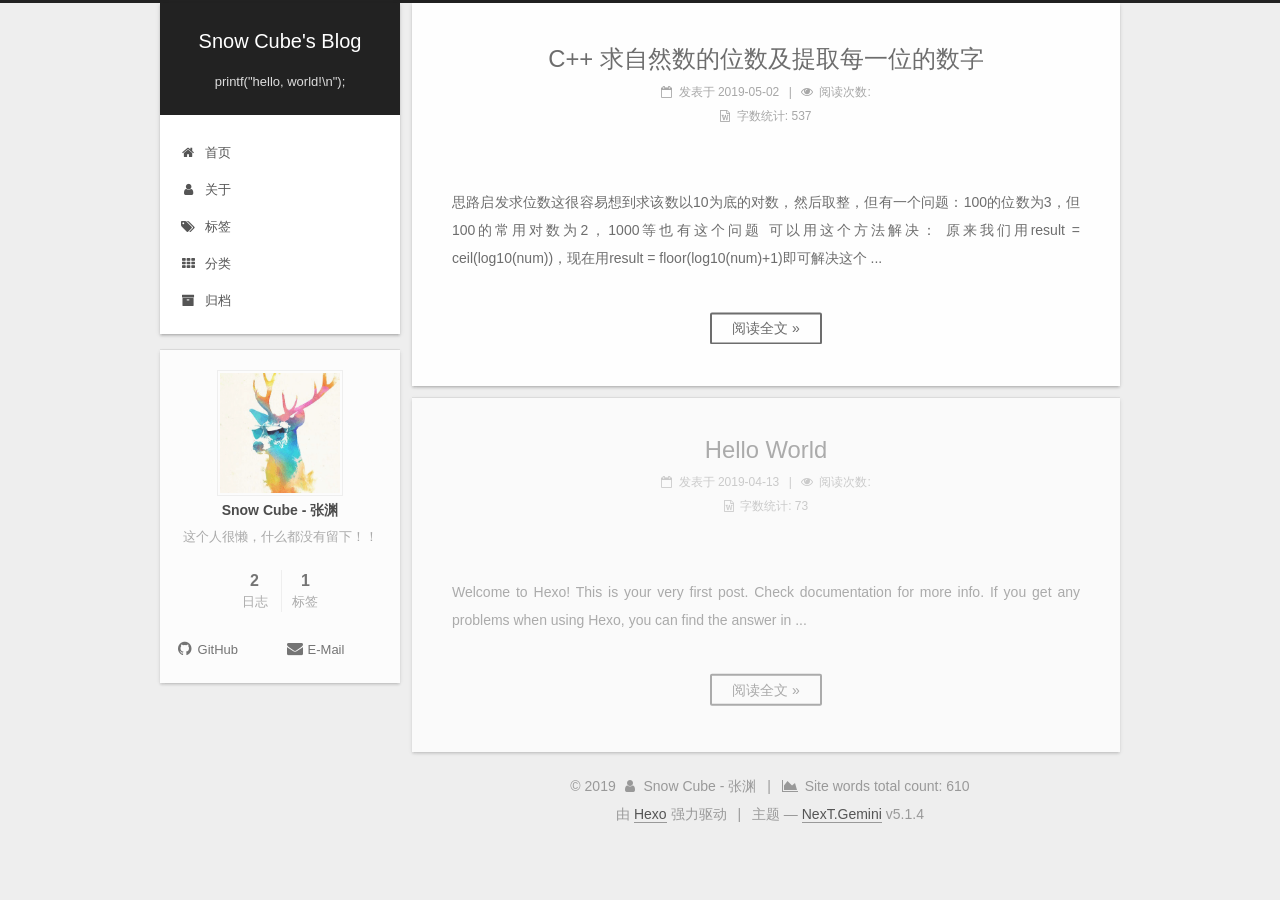
==== commit fc3adc45: "Site updated: 2019-05-02 20:55:00" ====
--- a/index.html
+++ b/index.html
@@ -262,6 +262,164 @@
   
   
   <div class="post-block">
+    <link itemprop="mainEntityOfPage" href="http://yoursite.com/2019/05/02/digit/">
+
+    <span hidden itemprop="author" itemscope itemtype="http://schema.org/Person">
+      <meta itemprop="name" content="Snow Cube - 张渊">
+      <meta itemprop="description" content>
+      <meta itemprop="image" content="/images/icon.gif">
+    </span>
+
+    <span hidden itemprop="publisher" itemscope itemtype="http://schema.org/Organization">
+      <meta itemprop="name" content="Snow Cube's Blog">
+    </span>
+
+    
+      <header class="post-header">
+
+        
+        
+          <h1 class="post-title" itemprop="name headline">
+                
+                <a class="post-title-link" href="/2019/05/02/digit/" itemprop="url">C++ 求自然数的位数及提取每一位的数字</a></h1>
+        
+
+        <div class="post-meta">
+          <span class="post-time">
+            
+              <span class="post-meta-item-icon">
+                <i class="fa fa-calendar-o"></i>
+              </span>
+              
+                <span class="post-meta-item-text">发表于</span>
+              
+              <time title="创建于" itemprop="dateCreated datePublished" datetime="2019-05-02T20:44:32+08:00">
+                2019-05-02
+              </time>
+            
+
+            
+
+            
+          </span>
+
+          
+
+          
+            
+          
+
+          
+          
+             <span id="/2019/05/02/digit/" class="leancloud_visitors" data-flag-title="C++ 求自然数的位数及提取每一位的数字">
+               <span class="post-meta-divider">|</span>
+               <span class="post-meta-item-icon">
+                 <i class="fa fa-eye"></i>
+               </span>
+               
+                 <span class="post-meta-item-text">阅读次数&#58;</span>
+               
+                 <span class="leancloud-visitors-count"></span>
+             </span>
+          
+
+          
+
+          
+            <div class="post-wordcount">
+              
+                
+                <span class="post-meta-item-icon">
+                  <i class="fa fa-file-word-o"></i>
+                </span>
+                
+                  <span class="post-meta-item-text">字数统计&#58;</span>
+                
+                <span title="字数统计">
+                  537
+                </span>
+              
+
+              
+
+              
+            </div>
+          
+
+          
+
+        </div>
+      </header>
+    
+
+    
+    
+    
+    <div class="post-body" itemprop="articleBody">
+
+      
+      
+
+      
+        
+          
+          思路启发求位数这很容易想到求该数以10为底的对数，然后取整，但有一个问题：100的位数为3，但100的常用对数为2，1000等也有这个问题
+可以用这个方法解决：
+原来我们用result = ceil(log10(num))，现在用result = floor(log10(num)+1)即可解决这个 
+          ...
+          <!--noindex-->
+          <div class="post-button text-center">
+            <a class="btn" href="/2019/05/02/digit/#more" rel="contents">
+              阅读全文 &raquo;
+            </a>
+          </div>
+          <!--/noindex-->
+        
+      
+    </div>
+    
+    
+    
+
+    
+
+    
+
+    
+
+    <footer class="post-footer">
+      
+
+      
+
+      
+
+      
+      
+        <div class="post-eof"></div>
+      
+    </footer>
+  </div>
+  
+  
+  
+  </article>
+
+
+    
+      
+
+  
+
+  
+  
+  
+
+  <article class="post post-type-normal" itemscope itemtype="http://schema.org/Article">
+  
+  
+  
+  <div class="post-block">
     <link itemprop="mainEntityOfPage" href="http://yoursite.com/2019/04/13/hello-world/">
 
     <span hidden itemprop="author" itemscope itemtype="http://schema.org/Person">
@@ -453,7 +611,7 @@
               
                 <a href="/archives/">
               
-                  <span class="site-state-item-count">1</span>
+                  <span class="site-state-item-count">2</span>
                   <span class="site-state-item-name">日志</span>
                 </a>
               </div>
@@ -461,6 +619,15 @@
 
             
 
+            
+              
+              
+              <div class="site-state-item site-state-tags">
+                <a href="/tags/index.html">
+                  <span class="site-state-item-count">1</span>
+                  <span class="site-state-item-name">标签</span>
+                </a>
+              </div>
             
 
           </nav>
@@ -524,7 +691,7 @@
     
       <span class="post-meta-item-text">Site words total count&#58;</span>
     
-    <span title="Site words total count">73</span>
+    <span title="Site words total count">610</span>
   
 </div>
 
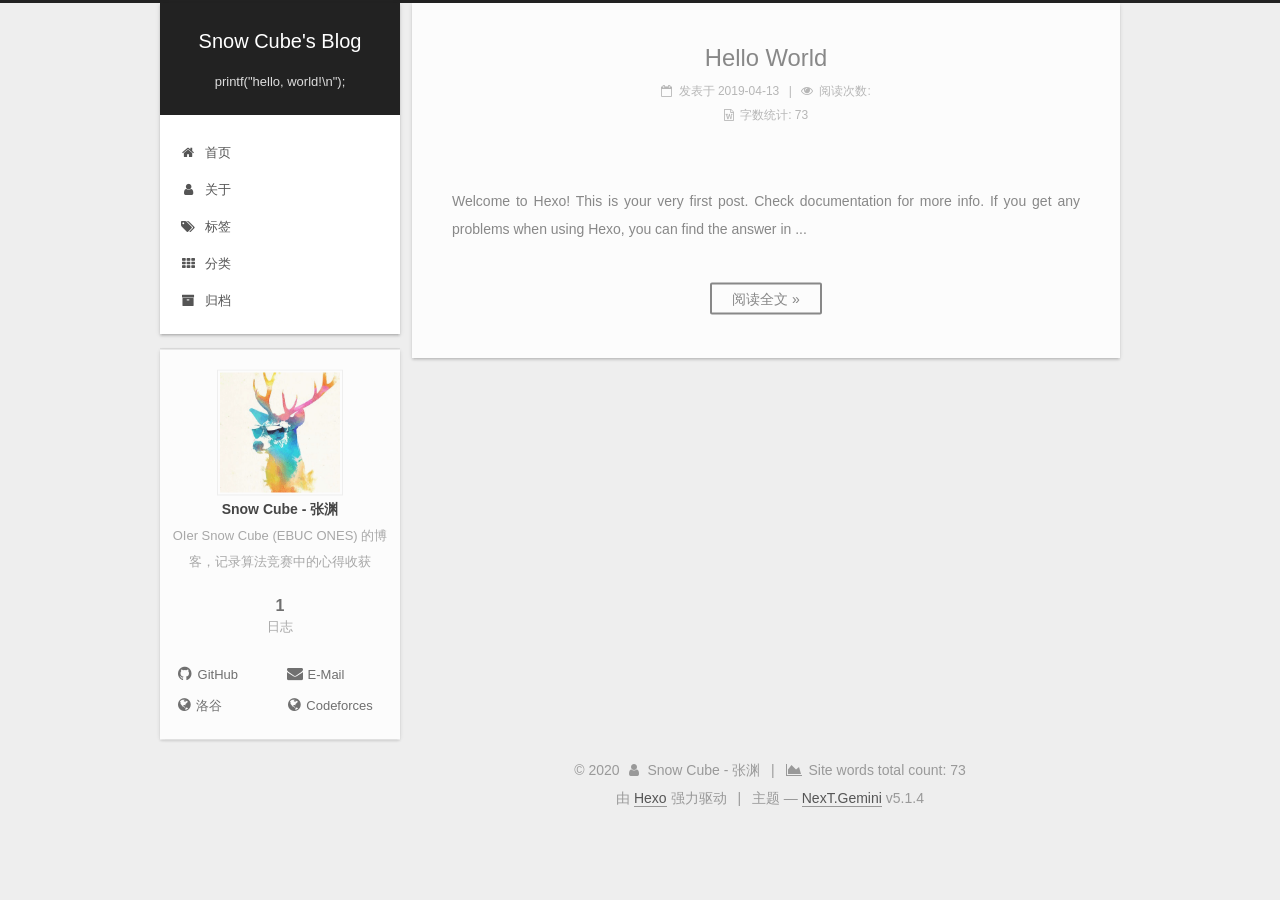
==== commit 6f05a20d: "Site updated: 2020-01-29 22:31:22" ====
--- a/index.html
+++ b/index.html
@@ -79,16 +79,17 @@
 
 
 
-<meta name="description" content="这个人很懒，什么都没有留下！！">
+<meta name="description" content="OIer Snow Cube (EBUC ONES) 的博客，记录算法竞赛中的心得收获">
+<meta name="keywords" content="Blog, OI, OIer, Algorithm, 算法, 信息学竞赛, 博客, 题解">
 <meta property="og:type" content="website">
 <meta property="og:title" content="Snow Cube&#39;s Blog">
 <meta property="og:url" content="http://yoursite.com/index.html">
 <meta property="og:site_name" content="Snow Cube&#39;s Blog">
-<meta property="og:description" content="这个人很懒，什么都没有留下！！">
+<meta property="og:description" content="OIer Snow Cube (EBUC ONES) 的博客，记录算法竞赛中的心得收获">
 <meta property="og:locale" content="zh-Hans">
 <meta name="twitter:card" content="summary">
 <meta name="twitter:title" content="Snow Cube&#39;s Blog">
-<meta name="twitter:description" content="这个人很懒，什么都没有留下！！">
+<meta name="twitter:description" content="OIer Snow Cube (EBUC ONES) 的博客，记录算法竞赛中的心得收获">
 
 
 
@@ -262,164 +263,6 @@
   
   
   <div class="post-block">
-    <link itemprop="mainEntityOfPage" href="http://yoursite.com/2019/05/02/digit/">
-
-    <span hidden itemprop="author" itemscope itemtype="http://schema.org/Person">
-      <meta itemprop="name" content="Snow Cube - 张渊">
-      <meta itemprop="description" content>
-      <meta itemprop="image" content="/images/icon.gif">
-    </span>
-
-    <span hidden itemprop="publisher" itemscope itemtype="http://schema.org/Organization">
-      <meta itemprop="name" content="Snow Cube's Blog">
-    </span>
-
-    
-      <header class="post-header">
-
-        
-        
-          <h1 class="post-title" itemprop="name headline">
-                
-                <a class="post-title-link" href="/2019/05/02/digit/" itemprop="url">C++ 求自然数的位数及提取每一位的数字</a></h1>
-        
-
-        <div class="post-meta">
-          <span class="post-time">
-            
-              <span class="post-meta-item-icon">
-                <i class="fa fa-calendar-o"></i>
-              </span>
-              
-                <span class="post-meta-item-text">发表于</span>
-              
-              <time title="创建于" itemprop="dateCreated datePublished" datetime="2019-05-02T20:44:32+08:00">
-                2019-05-02
-              </time>
-            
-
-            
-
-            
-          </span>
-
-          
-
-          
-            
-          
-
-          
-          
-             <span id="/2019/05/02/digit/" class="leancloud_visitors" data-flag-title="C++ 求自然数的位数及提取每一位的数字">
-               <span class="post-meta-divider">|</span>
-               <span class="post-meta-item-icon">
-                 <i class="fa fa-eye"></i>
-               </span>
-               
-                 <span class="post-meta-item-text">阅读次数&#58;</span>
-               
-                 <span class="leancloud-visitors-count"></span>
-             </span>
-          
-
-          
-
-          
-            <div class="post-wordcount">
-              
-                
-                <span class="post-meta-item-icon">
-                  <i class="fa fa-file-word-o"></i>
-                </span>
-                
-                  <span class="post-meta-item-text">字数统计&#58;</span>
-                
-                <span title="字数统计">
-                  537
-                </span>
-              
-
-              
-
-              
-            </div>
-          
-
-          
-
-        </div>
-      </header>
-    
-
-    
-    
-    
-    <div class="post-body" itemprop="articleBody">
-
-      
-      
-
-      
-        
-          
-          思路启发求位数这很容易想到求该数以10为底的对数，然后取整，但有一个问题：100的位数为3，但100的常用对数为2，1000等也有这个问题
-可以用这个方法解决：
-原来我们用result = ceil(log10(num))，现在用result = floor(log10(num)+1)即可解决这个 
-          ...
-          <!--noindex-->
-          <div class="post-button text-center">
-            <a class="btn" href="/2019/05/02/digit/#more" rel="contents">
-              阅读全文 &raquo;
-            </a>
-          </div>
-          <!--/noindex-->
-        
-      
-    </div>
-    
-    
-    
-
-    
-
-    
-
-    
-
-    <footer class="post-footer">
-      
-
-      
-
-      
-
-      
-      
-        <div class="post-eof"></div>
-      
-    </footer>
-  </div>
-  
-  
-  
-  </article>
-
-
-    
-      
-
-  
-
-  
-  
-  
-
-  <article class="post post-type-normal" itemscope itemtype="http://schema.org/Article">
-  
-  
-  
-  <div class="post-block">
     <link itemprop="mainEntityOfPage" href="http://yoursite.com/2019/04/13/hello-world/">
 
     <span hidden itemprop="author" itemscope itemtype="http://schema.org/Person">
@@ -601,7 +444,7 @@
               <img class="site-author-image" itemprop="image" src="/images/icon.gif" alt="Snow Cube - 张渊">
             
               <p class="site-author-name" itemprop="name">Snow Cube - 张渊</p>
-              <p class="site-description motion-element" itemprop="description">这个人很懒，什么都没有留下！！</p>
+              <p class="site-description motion-element" itemprop="description">OIer Snow Cube (EBUC ONES) 的博客，记录算法竞赛中的心得收获</p>
           </div>
 
           <nav class="site-state motion-element">
@@ -611,7 +454,7 @@
               
                 <a href="/archives/">
               
-                  <span class="site-state-item-count">2</span>
+                  <span class="site-state-item-count">1</span>
                   <span class="site-state-item-name">日志</span>
                 </a>
               </div>
@@ -619,15 +462,6 @@
 
             
 
-            
-              
-              
-              <div class="site-state-item site-state-tags">
-                <a href="/tags/index.html">
-                  <span class="site-state-item-count">1</span>
-                  <span class="site-state-item-name">标签</span>
-                </a>
-              </div>
             
 
           </nav>
@@ -649,6 +483,18 @@
                         <i class="fa fa-fw fa-envelope"></i>E-Mail</a>
                   </span>
                 
+                  <span class="links-of-author-item">
+                    <a href="https://www.luogu.com.cn/user/197352" target="_blank" title="洛谷">
+                      
+                        <i class="fa fa-fw fa-globe"></i>洛谷</a>
+                  </span>
+                
+                  <span class="links-of-author-item">
+                    <a href="http://codeforces.com/profile/Snow_Cube" target="_blank" title="Codeforces">
+                      
+                        <i class="fa fa-fw fa-globe"></i>Codeforces</a>
+                  </span>
+                
             </div>
           
 
@@ -677,7 +523,7 @@
 
     <footer id="footer" class="footer">
       <div class="footer-inner">
-        <div class="copyright">&copy; <span itemprop="copyrightYear">2019</span>
+        <div class="copyright">&copy; <span itemprop="copyrightYear">2020</span>
   <span class="with-love">
     <i class="fa fa-user"></i>
   </span>
@@ -691,7 +537,7 @@
     
       <span class="post-meta-item-text">Site words total count&#58;</span>
     
-    <span title="Site words total count">610</span>
+    <span title="Site words total count">73</span>
   
 </div>
 
